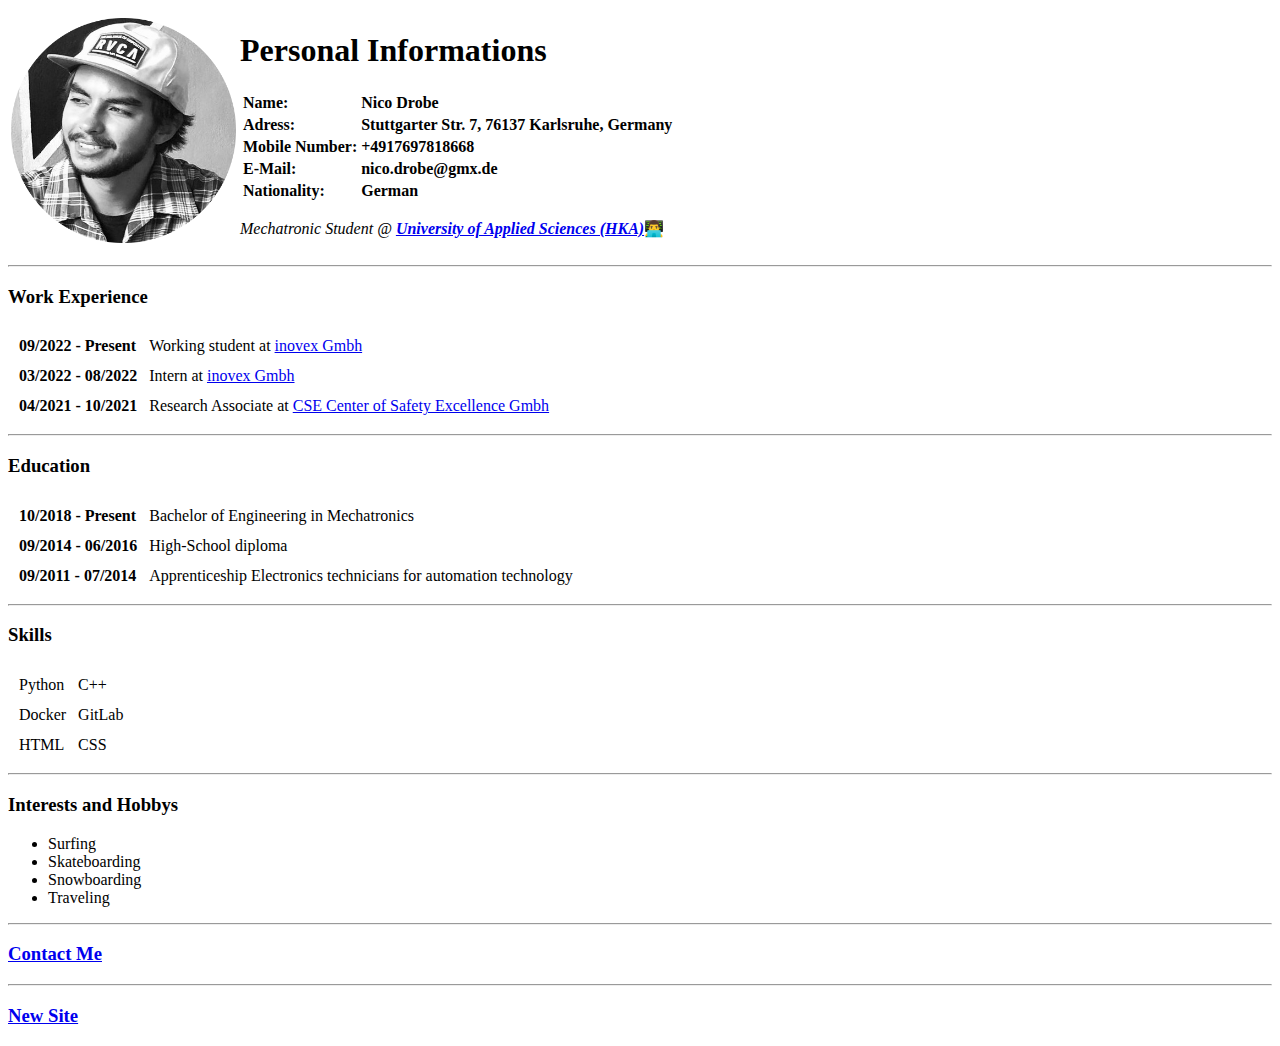
==== index.html @ d30b51f5 "Add initial cv website files" ====
<!DOCTYPE html>
<html>
  <head>
    <meta charset="utf-8" />
    <title>Nico's Personal Site</title>
  </head>
  <body>
    <table>
      <tr>
        <td>
          <img
            src="images/nico-modified.png"
            alt="Nico profile picture"
            width="225"
            height="225"
          />
        </td>
        <td>
          <h1>Personal Informations</h1>
          <table>
            <tr>
              <td><strong>Name:</strong></td>
              <td><strong>Nico Drobe</strong></td>
            </tr>
            <tr>
              <td><strong>Adress:</strong></td>
              <td>
                <strong>Stuttgarter Str. 7, 76137 Karlsruhe, Germany</strong>
              </td>
            </tr>
            <tr>
              <td><strong>Mobile Number:</strong></td>
              <td><strong>+4917697818668</strong></td>
            </tr>
            <tr>
              <td><strong>E-Mail:</strong></td>
              <td><strong>nico.drobe@gmx.de</strong></td>
            </tr>
            <tr>
              <td><strong>Nationality:</strong></td>
              <td><strong>German</strong></td>
            </tr>
          </table>
          <p>
            <em
              >Mechatronic Student @
              <strong
                ><a href="https://www.h-ka.de/"
                  >University of Applied Sciences (HKA)</a
                ></strong
              ></em
            >👨‍💻
          </p>
        </td>
      </tr>
    </table>

    <hr />
    <h3>Work Experience</h3>
    <table cellspacing="10">
      <tr>
        <td><strong>09/2022 - Present</strong></td>
        <td>
          Working student at <a href="https://www.inovex.de/de/">inovex Gmbh</a>
        </td>
      </tr>
      <tr>
        <td><strong>03/2022 - 08/2022</strong></td>
        <td>Intern at <a href="https://www.inovex.de/de/">inovex Gmbh</a></td>
      </tr>

      <tr>
        <td><strong>04/2021 - 10/2021</strong></td>
        <td>
          Research Associate at
          <a href="https://cse-institut.de/"
            >CSE Center of Safety Excellence Gmbh</a
          >
        </td>
      </tr>
    </table>
    <hr />
    <h3>Education</h3>
    <table cellspacing="10">
      <tr>
        <td><strong>10/2018 - Present</strong></td>
        <td>Bachelor of Engineering in Mechatronics</td>
      </tr>
      <tr>
        <td><strong>09/2014 - 06/2016</strong></td>
        <td>High-School diploma</td>
      </tr>
      <tr>
        <td><strong>09/2011 - 07/2014</strong></td>
        <td>
          Apprenticeship Electronics technicians for automation technology
        </td>
      </tr>
    </table>
    <hr />
    <h3>Skills</h3>
    <table cellspacing="10">
      <tr>
        <td>Python</td>
        <td>C++</td>
      </tr>
      <tr>
        <td>Docker</td>
        <td>GitLab</td>
      </tr>
      <tr>
        <td>HTML</td>
        <td>CSS</td>
      </tr>
    </table>
    <hr />
    <h3>Interests and Hobbys</h3>
    <ul>
      <li>Surfing</li>
      <li>Skateboarding</li>
      <li>Snowboarding</li>
      <li>Traveling</li>
    </ul>
    <hr />
    <h3><a href="mailto: nico.drobe@gmx.de">Contact Me</a></h3>
    <hr />
    <h3><a href="new_site.html">New Site</a></h3>
  </body>
</html>
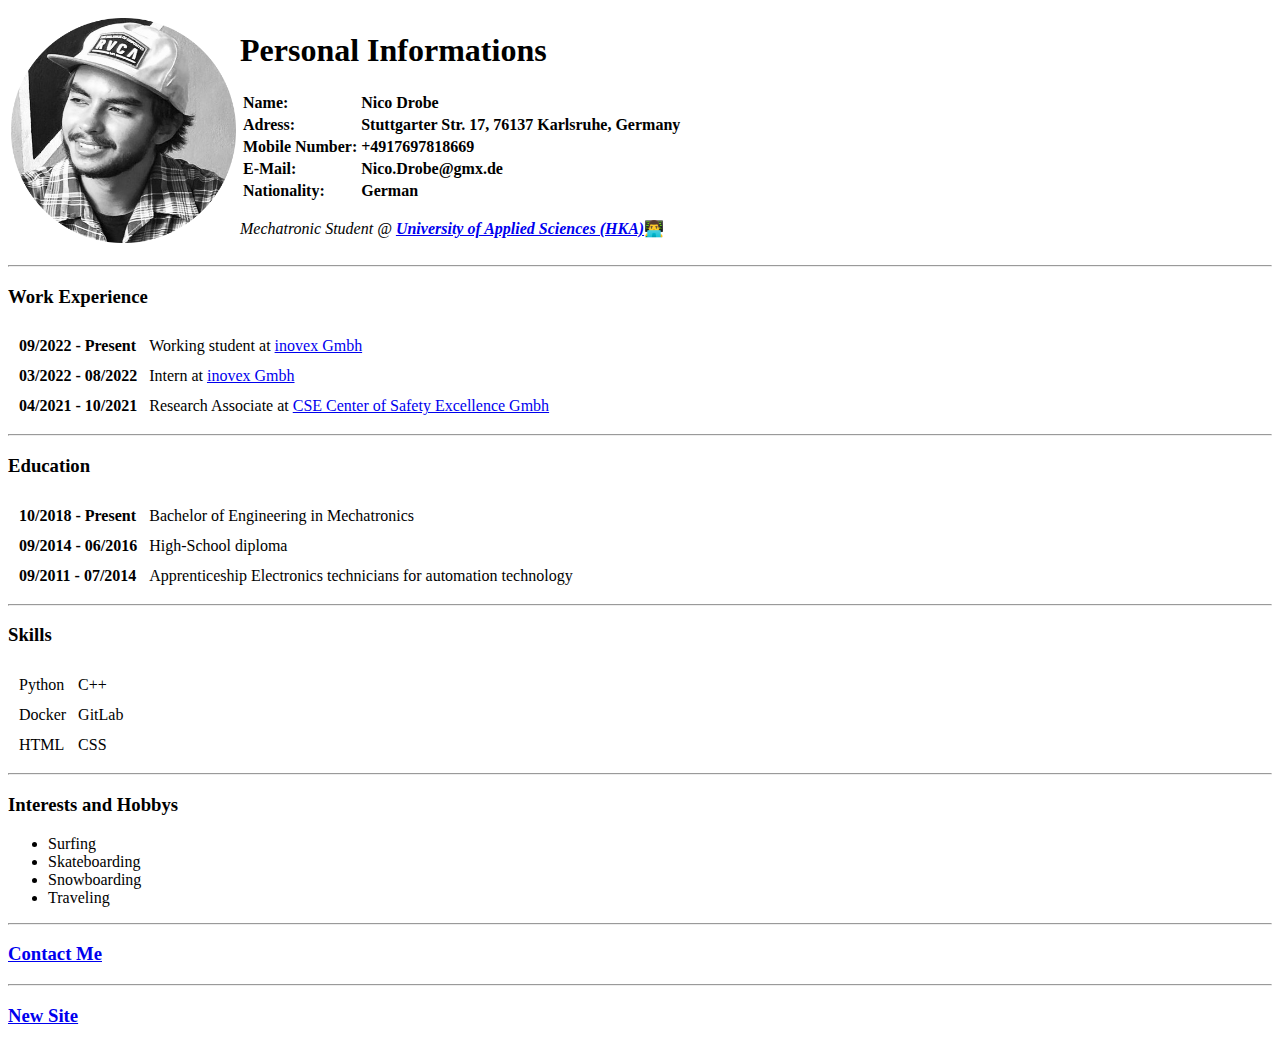
==== commit 61d540b5: "Update personal informations" ====
--- a/index.html
+++ b/index.html
@@ -25,16 +25,16 @@
             <tr>
               <td><strong>Adress:</strong></td>
               <td>
-                <strong>Stuttgarter Str. 7, 76137 Karlsruhe, Germany</strong>
+                <strong>Stuttgarter Str. 17, 76137 Karlsruhe, Germany</strong>
               </td>
             </tr>
             <tr>
               <td><strong>Mobile Number:</strong></td>
-              <td><strong>+4917697818668</strong></td>
+              <td><strong>+4917697818669</strong></td>
             </tr>
             <tr>
               <td><strong>E-Mail:</strong></td>
-              <td><strong>nico.drobe@gmx.de</strong></td>
+              <td><strong>Nico.Drobe@gmx.de</strong></td>
             </tr>
             <tr>
               <td><strong>Nationality:</strong></td>
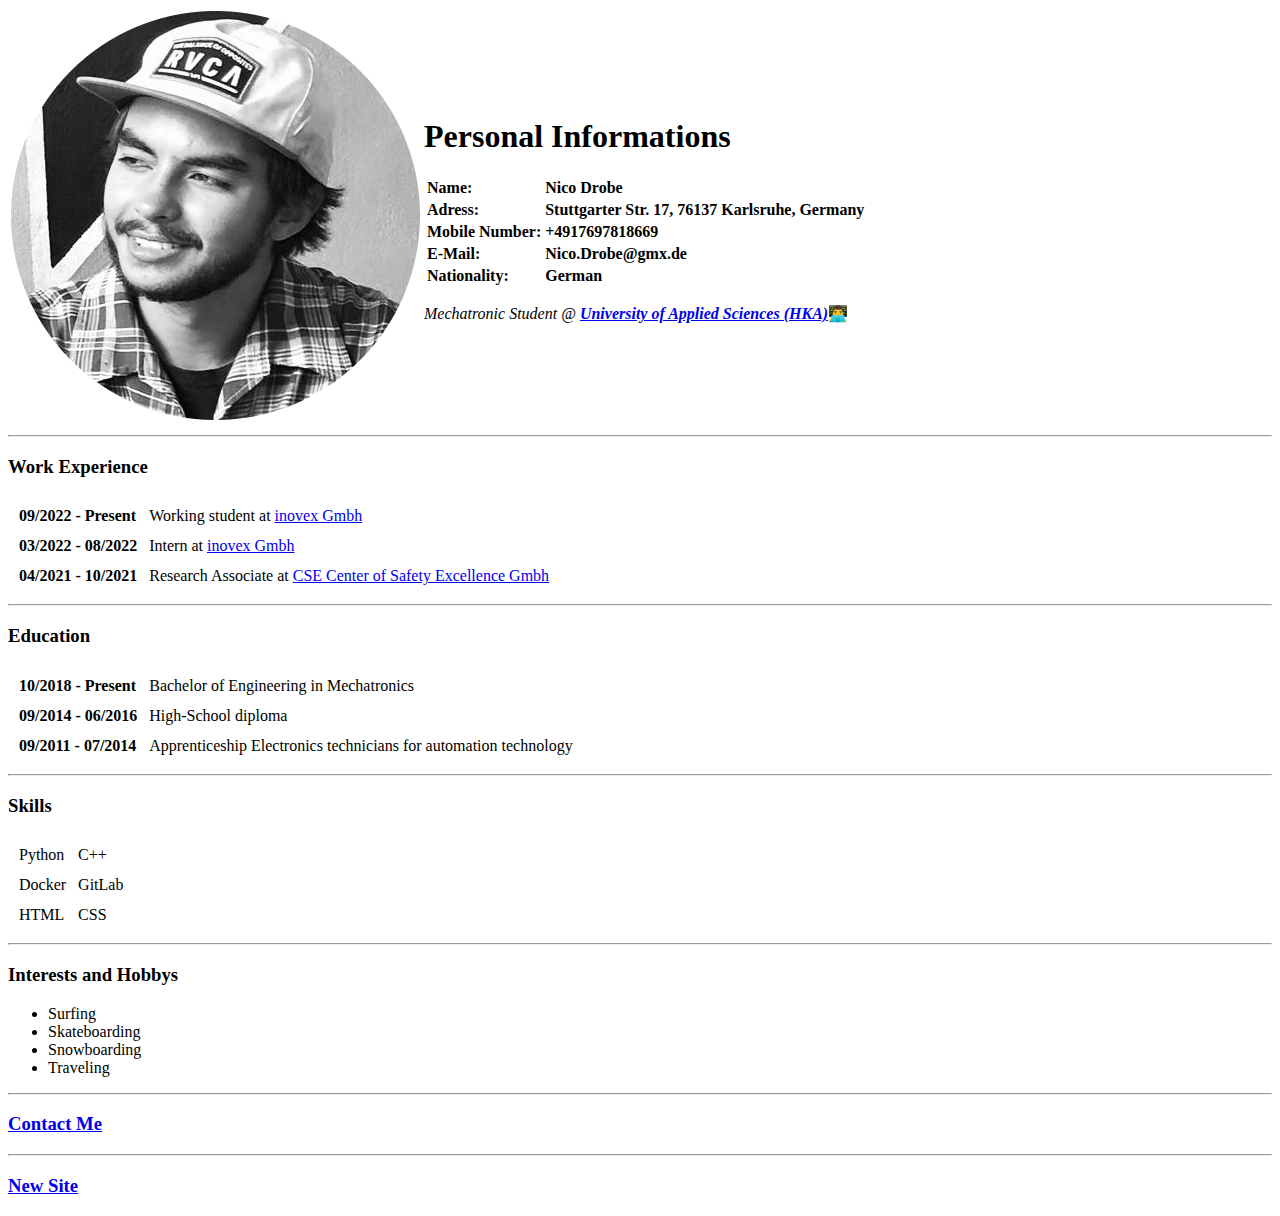
==== commit 91e246d0: "Add style" ====
--- a/index.html
+++ b/index.html
@@ -3,17 +3,13 @@
   <head>
     <meta charset="utf-8" />
     <title>Nico's Personal Site</title>
+    <link rel="stylesheet" href="css/styles.css" />
   </head>
   <body>
     <table>
       <tr>
         <td>
-          <img
-            src="images/nico-modified.png"
-            alt="Nico profile picture"
-            width="225"
-            height="225"
-          />
+          <img src="images/nico-modified.png" alt="Nico profile picture" />
         </td>
         <td>
           <h1>Personal Informations</h1>
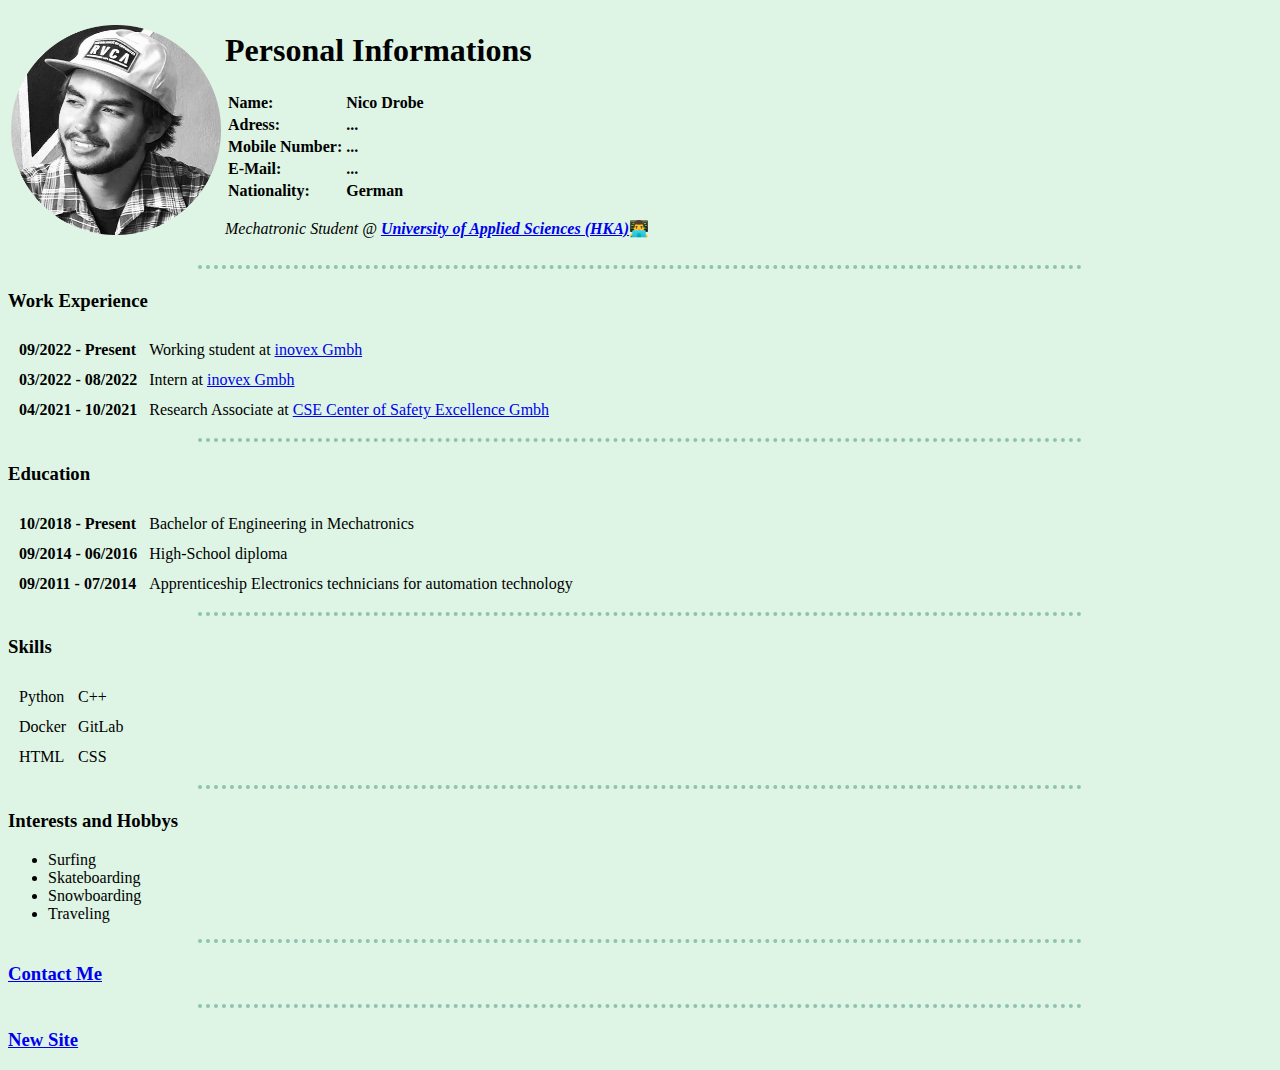
==== commit 13a80bb0: "change adress" ====
--- a/index.html
+++ b/index.html
@@ -21,16 +21,16 @@
             <tr>
               <td><strong>Adress:</strong></td>
               <td>
-                <strong>Stuttgarter Str. 17, 76137 Karlsruhe, Germany</strong>
+                <strong>...</strong>
               </td>
             </tr>
             <tr>
               <td><strong>Mobile Number:</strong></td>
-              <td><strong>+4917697818669</strong></td>
+              <td><strong>...</strong></td>
             </tr>
             <tr>
               <td><strong>E-Mail:</strong></td>
-              <td><strong>Nico.Drobe@gmx.de</strong></td>
+              <td><strong>...</strong></td>
             </tr>
             <tr>
               <td><strong>Nationality:</strong></td>
@@ -41,7 +41,7 @@
             <em
               >Mechatronic Student @
               <strong
-                ><a href="https://www.h-ka.de/"
+                ><a href="https://www.h-ka.de/" target="_blank" rel="noopener noreferrer"
                   >University of Applied Sciences (HKA)</a
                 ></strong
               ></em
@@ -57,19 +57,19 @@
       <tr>
         <td><strong>09/2022 - Present</strong></td>
         <td>
-          Working student at <a href="https://www.inovex.de/de/">inovex Gmbh</a>
+          Working student at <a href="https://www.inovex.de/de/" target="_blank" rel="noopener noreferrer">inovex Gmbh</a>
         </td>
       </tr>
       <tr>
         <td><strong>03/2022 - 08/2022</strong></td>
-        <td>Intern at <a href="https://www.inovex.de/de/">inovex Gmbh</a></td>
+        <td>Intern at <a href="https://www.inovex.de/de/" target="_blank" rel="noopener noreferrer">inovex Gmbh</a></td>
       </tr>
 
       <tr>
         <td><strong>04/2021 - 10/2021</strong></td>
         <td>
           Research Associate at
-          <a href="https://cse-institut.de/"
+          <a href="https://cse-institut.de/" target="_blank" rel="noopener noreferrer"
             >CSE Center of Safety Excellence Gmbh</a
           >
         </td>
--- a/css/styles.css
+++ b/css/styles.css
@@ -0,0 +1,15 @@
+body {
+  background-color: #def5e5;
+}
+
+hr {
+  border: none;
+  border-top: 4px dotted #8ec3b0;
+  height: 2px;
+  width: 70%;
+}
+
+img {
+  height: 210px;
+  width: 210px;
+}
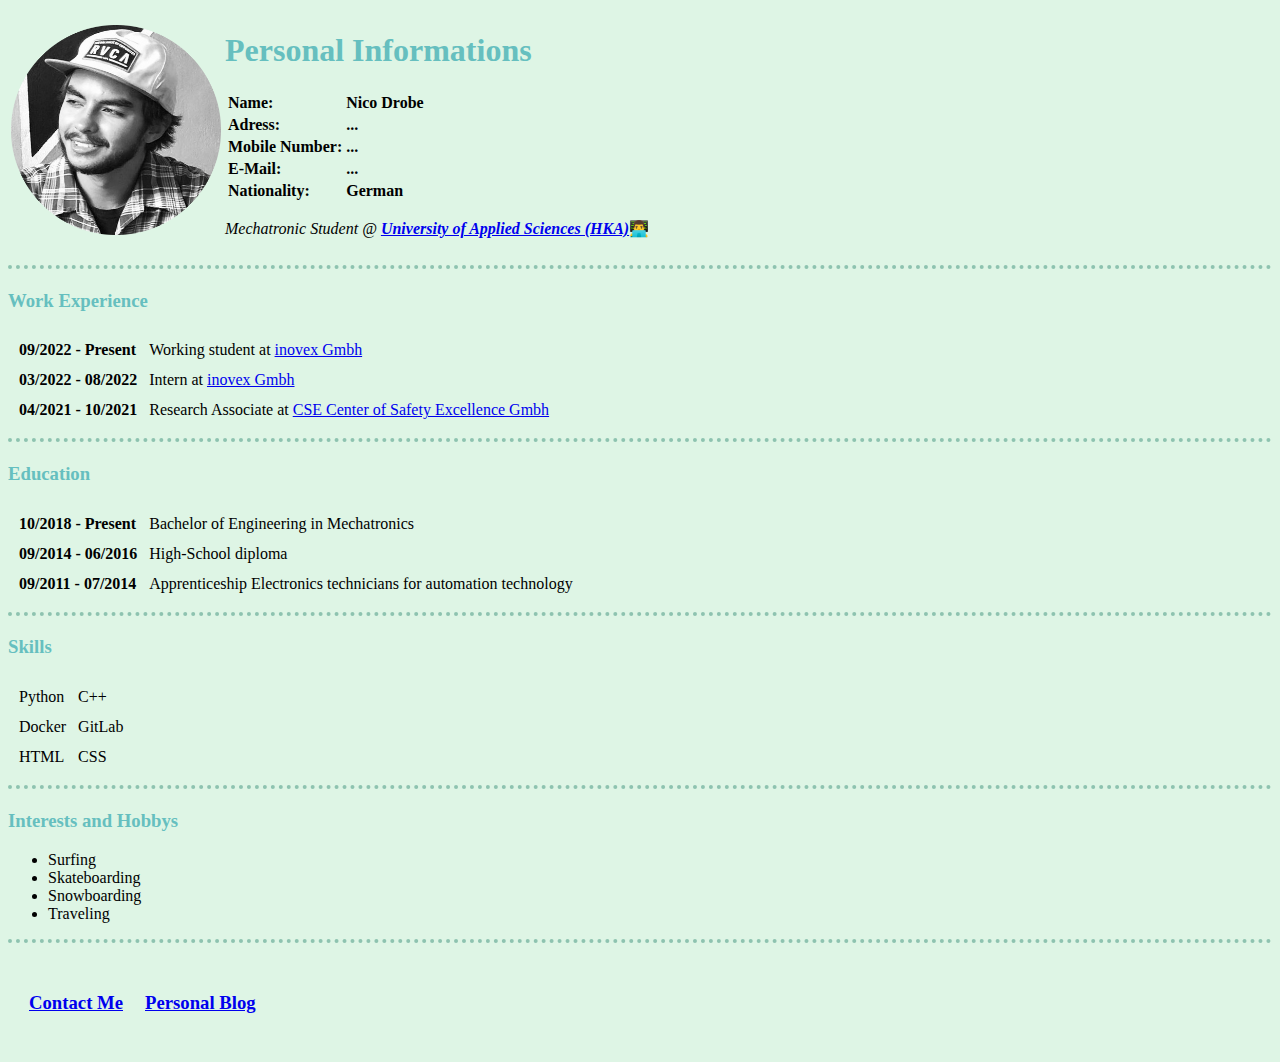
==== commit 014fa224: "change text color" ====
--- a/index.html
+++ b/index.html
@@ -118,8 +118,11 @@
       <li>Traveling</li>
     </ul>
     <hr />
-    <h3><a href="mailto: nico.drobe@gmx.de">Contact Me</a></h3>
-    <hr />
-    <h3><a href="new_site.html">New Site</a></h3>
+    <table cellspacing="20">
+      <tr>
+        <td><h3><a href="mailto: nico.drobe@gmx.de">Contact Me</a></h3></td>
+        <td><h3><a href="blog.html">Personal Blog</a></h3></td>
+      </tr>
+    </table>
   </body>
 </html>
--- a/css/styles.css
+++ b/css/styles.css
@@ -6,10 +6,18 @@
   border: none;
   border-top: 4px dotted #8ec3b0;
   height: 2px;
-  width: 70%;
+  width: auto;
 }
 
 img {
   height: 210px;
   width: 210px;
 }
+
+h1 {
+  color: #66bfbf;
+}
+
+h3 {
+  color: #66bfbf;
+}
